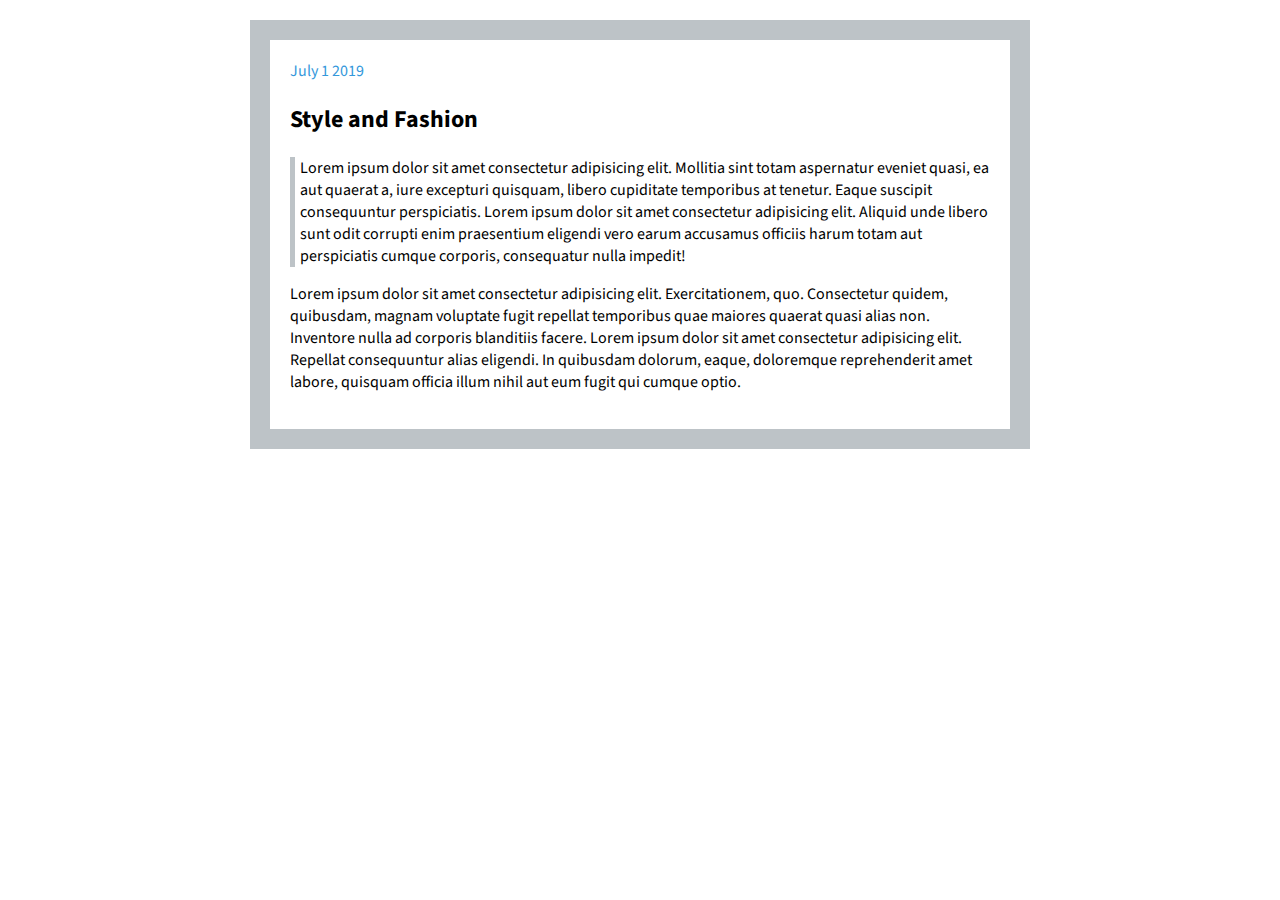
==== Index.html @ 47867043 "added Index&CSS" ====
<!DOCTYPE html>
<html lang="en">
  <head>
    <title>Just a Touch of Me</title>
    <link
      href="https://fonts.googleapis.com/css?family=Source+Sans+Pro:400,700&display=swap"
      rel="stylesheet"
    />

    <meta name="viewport" content="width=device-width, initial-scale=1.0" />
    <meta http-equiv="X-UA-Compatible" content="ie=edge" />
    <link rel="stylesheet" type="text/css" href="styles.css" />
    <title>Just a Touch of Me</title>
  </head>
  <body>
    <div class="post">
      <div class="date">July 1 2019</div>
      <h2>Style and Fashion</h2>

      <p class="quote">
        Lorem ipsum dolor sit amet consectetur adipisicing elit. Mollitia sint
        totam aspernatur eveniet quasi, ea aut quaerat a, iure excepturi
        quisquam, libero cupiditate temporibus at tenetur. Eaque suscipit
        consequuntur perspiciatis. Lorem ipsum dolor sit amet consectetur
        adipisicing elit. Aliquid unde libero sunt odit corrupti enim
        praesentium eligendi vero earum accusamus officiis harum totam aut
        perspiciatis cumque corporis, consequatur nulla impedit!
      </p>
      <p>
        Lorem ipsum dolor sit amet consectetur adipisicing elit. Exercitationem,
        quo. Consectetur quidem, quibusdam, magnam voluptate fugit repellat
        temporibus quae maiores quaerat quasi alias non. Inventore nulla ad
        corporis blanditiis facere. Lorem ipsum dolor sit amet consectetur
        adipisicing elit. Repellat consequuntur alias eligendi. In quibusdam
        dolorum, eaque, doloremque reprehenderit amet labore, quisquam officia
        illum nihil aut eum fugit qui cumque optio.
      </p>
    </div>
  </body>
</html>
---- styles.css ----
body {
  border: 20px solid #bdc3c7;
  padding: 20px;
  max-width: 700px;
  width: 80%;
  margin: 20px auto;
  font-family: Source Sans Pro;
}

.quote {
  border-left: 5px solid #bdc3c7;
  padding-left: 5px;
}

.date {
 color: #3498db;
}
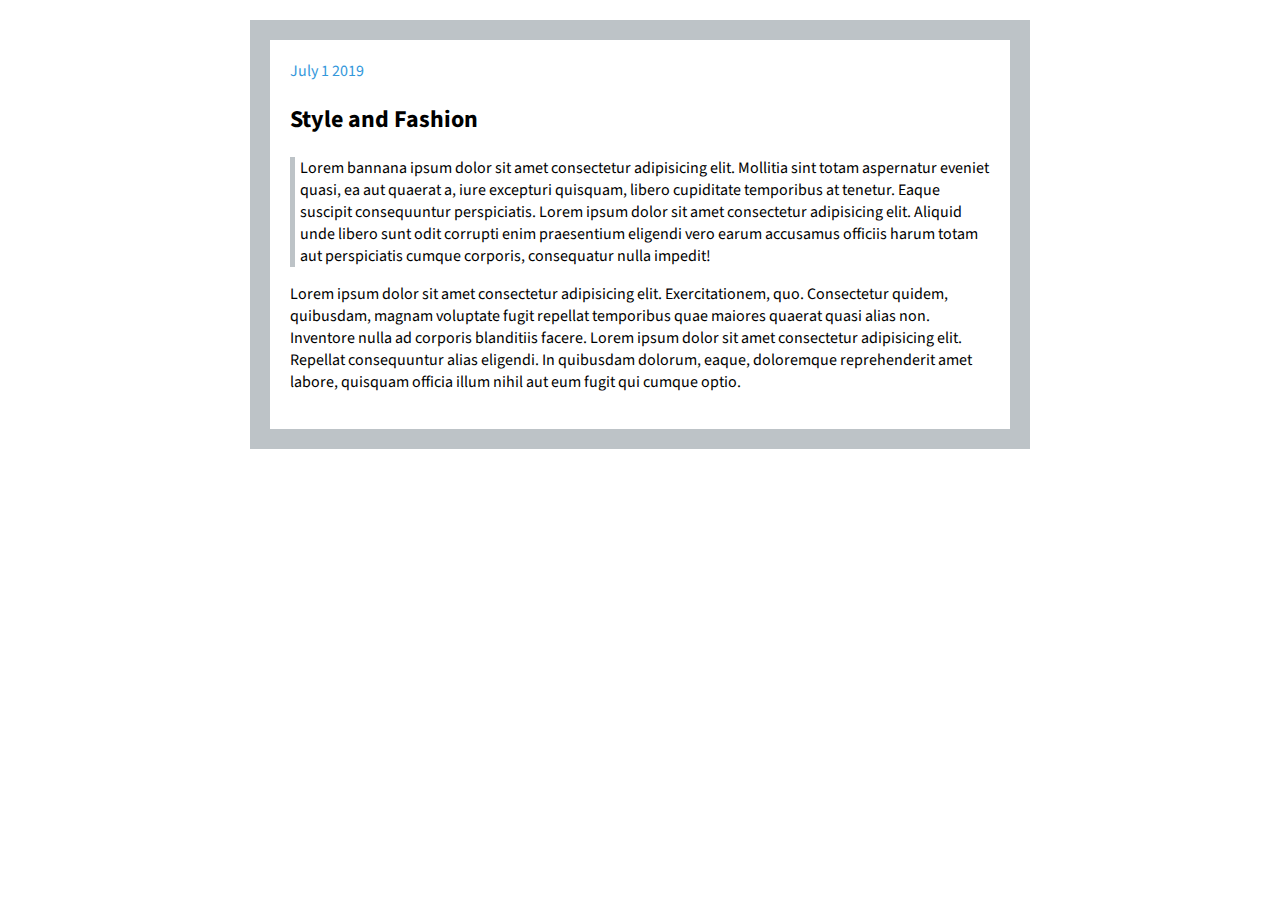
==== commit 8fc44e10: "banna" ====
--- a/Index.html
+++ b/Index.html
@@ -18,12 +18,12 @@
       <h2>Style and Fashion</h2>
 
       <p class="quote">
-        Lorem ipsum dolor sit amet consectetur adipisicing elit. Mollitia sint
-        totam aspernatur eveniet quasi, ea aut quaerat a, iure excepturi
-        quisquam, libero cupiditate temporibus at tenetur. Eaque suscipit
-        consequuntur perspiciatis. Lorem ipsum dolor sit amet consectetur
-        adipisicing elit. Aliquid unde libero sunt odit corrupti enim
-        praesentium eligendi vero earum accusamus officiis harum totam aut
+        Lorem bannana ipsum dolor sit amet consectetur adipisicing elit.
+        Mollitia sint totam aspernatur eveniet quasi, ea aut quaerat a, iure
+        excepturi quisquam, libero cupiditate temporibus at tenetur. Eaque
+        suscipit consequuntur perspiciatis. Lorem ipsum dolor sit amet
+        consectetur adipisicing elit. Aliquid unde libero sunt odit corrupti
+        enim praesentium eligendi vero earum accusamus officiis harum totam aut
         perspiciatis cumque corporis, consequatur nulla impedit!
       </p>
       <p>
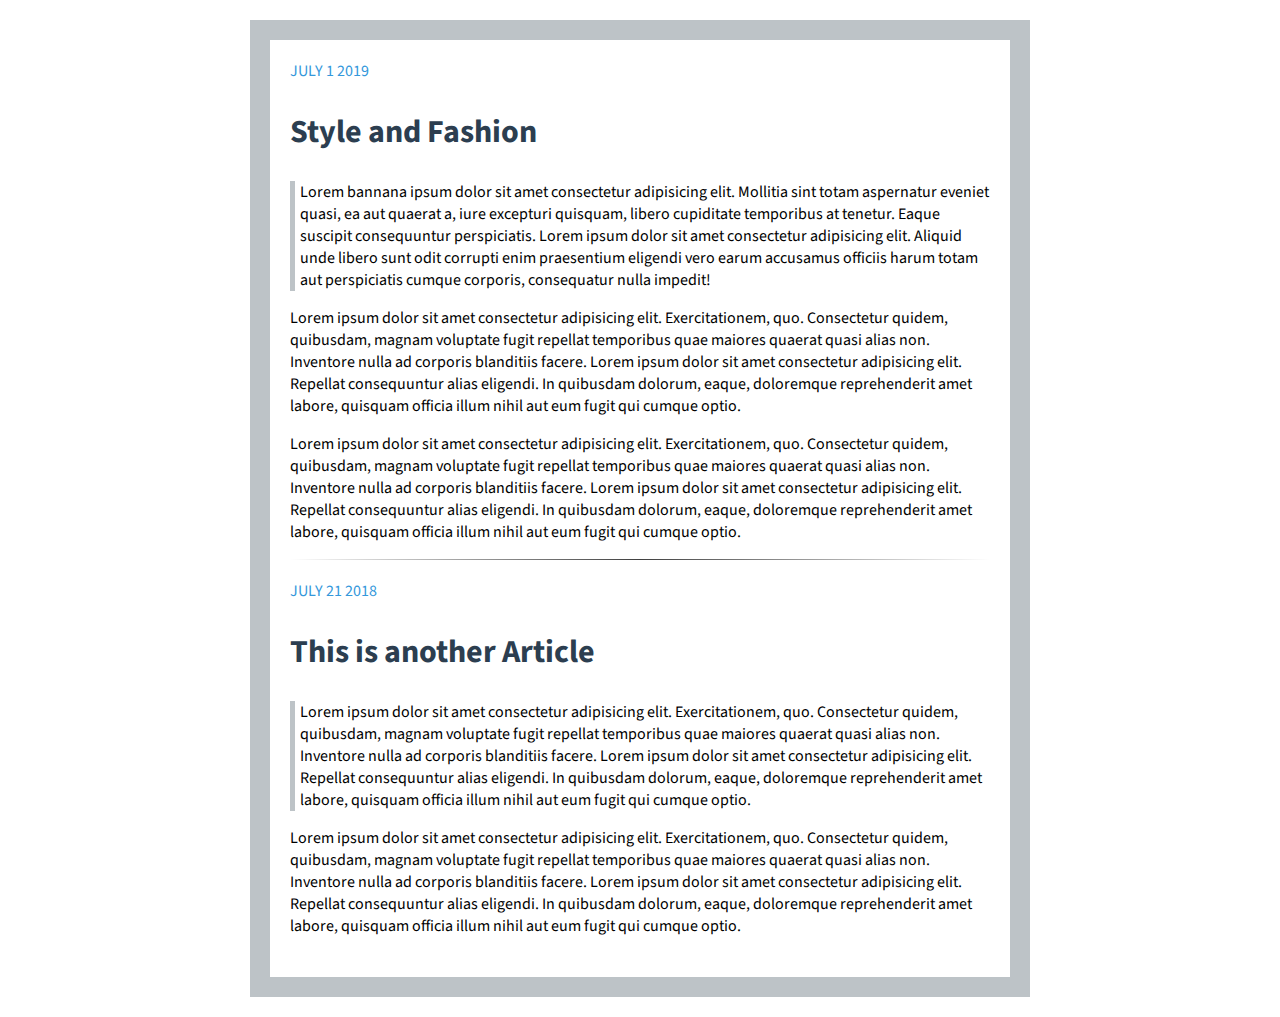
==== commit 1bded34b: "more articles and dates" ====
--- a/Index.html
+++ b/Index.html
@@ -35,6 +35,41 @@
         dolorum, eaque, doloremque reprehenderit amet labore, quisquam officia
         illum nihil aut eum fugit qui cumque optio.
       </p>
+      <p>
+        Lorem ipsum dolor sit amet consectetur adipisicing elit. Exercitationem,
+        quo. Consectetur quidem, quibusdam, magnam voluptate fugit repellat
+        temporibus quae maiores quaerat quasi alias non. Inventore nulla ad
+        corporis blanditiis facere. Lorem ipsum dolor sit amet consectetur
+        adipisicing elit. Repellat consequuntur alias eligendi. In quibusdam
+        dolorum, eaque, doloremque reprehenderit amet labore, quisquam officia
+        illum nihil aut eum fugit qui cumque optio.
+      </p>
+      <hr />
+    </div>
+
+    <div class="post">
+      <div class="date">July 21 2018</div>
+
+      <h2>This is another Article</h2>
+
+      <p class="quote">
+        Lorem ipsum dolor sit amet consectetur adipisicing elit. Exercitationem,
+        quo. Consectetur quidem, quibusdam, magnam voluptate fugit repellat
+        temporibus quae maiores quaerat quasi alias non. Inventore nulla ad
+        corporis blanditiis facere. Lorem ipsum dolor sit amet consectetur
+        adipisicing elit. Repellat consequuntur alias eligendi. In quibusdam
+        dolorum, eaque, doloremque reprehenderit amet labore, quisquam officia
+        illum nihil aut eum fugit qui cumque optio.
+      </p>
+      <p>
+        Lorem ipsum dolor sit amet consectetur adipisicing elit. Exercitationem,
+        quo. Consectetur quidem, quibusdam, magnam voluptate fugit repellat
+        temporibus quae maiores quaerat quasi alias non. Inventore nulla ad
+        corporis blanditiis facere. Lorem ipsum dolor sit amet consectetur
+        adipisicing elit. Repellat consequuntur alias eligendi. In quibusdam
+        dolorum, eaque, doloremque reprehenderit amet labore, quisquam officia
+        illum nihil aut eum fugit qui cumque optio.
+      </p>
     </div>
   </body>
 </html>
--- a/styles.css
+++ b/styles.css
@@ -13,5 +13,26 @@
 }
 
 .date {
- color: #3498db;
-}+  color: #3498db;
+  text-transform: uppercase;
+  letter-spacing: 0.2 rem;
+}
+
+.post {
+  margin-bottom: 20px;
+}
+h2 {
+  color: #2c3e50;
+  font-size: 2rem;
+}
+
+hr {
+  border: 0;
+  height: 1px;
+  background-image: linear-gradient(
+    to right,
+    rgba(0, 0, 0, 0),
+    rgba(0, 0, 0, 0.75),
+    rgba(0, 0, 0, 0)
+  );
+}
